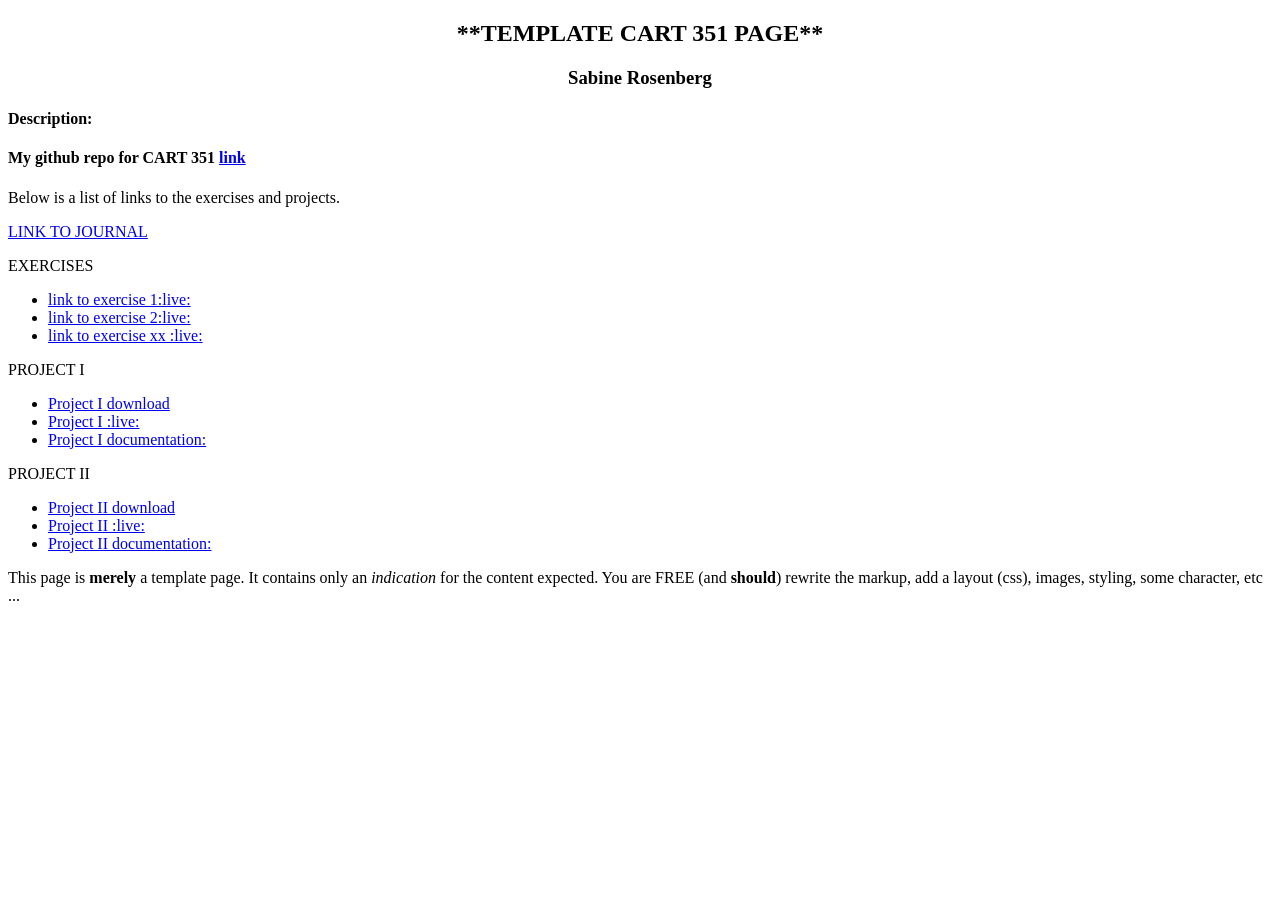
==== index.html @ 52aec034 "Add css and html look for visualisation" ====
<!DOCTYPE html>
<html>
<head>
  <title>**TEMPLATE CART 351 PAGE**</title>
  <meta charset="utf-8" />
  <link rel="stylesheet" type="text/css" href="css/main.css">
</head>
<body>
    <!-- the header div -->
  <header>
    <h2>**TEMPLATE CART 351 PAGE**</h2>
    <h3> Sabine Rosenberg </h3>
    <h4> Description: </h4>
      <h4> My github repo for CART 351 <a href = "#">link</a></h4>
    <p>Below is a list of links to the exercises and projects.</p>
  <header>
  <!-- the main div -->
  <main>
  
    <p> <a href = "journal.html">LINK TO JOURNAL</a> </p>
  
  <p> EXERCISES </p>
    <ul>
          <li><a href="#"> link to exercise 1:live:</a></li>
          <li><a href="#"> link to exercise 2:live:</a></li>
          <li><a href="#"> link to exercise xx :live:</a></li>
      </ul>
       <p> PROJECT I</p>
      <ul>
        <li><a href="#"> Project I download</a> </li>
        <li><a href="#"> Project I :live:</a></li>
        <li><a href="#"> Project I documentation:</a></li>
      </ul>
      <p> PROJECT II </p>
      <ul>
        <li><a href="#"> Project II download</a> </li>
        <li><a href="#"> Project II :live:</a></li>
        <li><a href="#"> Project II documentation:</a></li>
      </ul>

</main>
  <!-- the footer div -->
<footer>
<p>This page is <strong>merely</strong> a template page. It contains only an <em> indication </em> for the content expected. You are FREE (and <strong>should</strong>) rewrite the markup, add a layout (css), images, styling, some character, etc ...</p>
</footer>
</body>
</html>
---- css/main.css ----
h2 {
  text-align: center;
}
h3 {
  text-align: center;
}
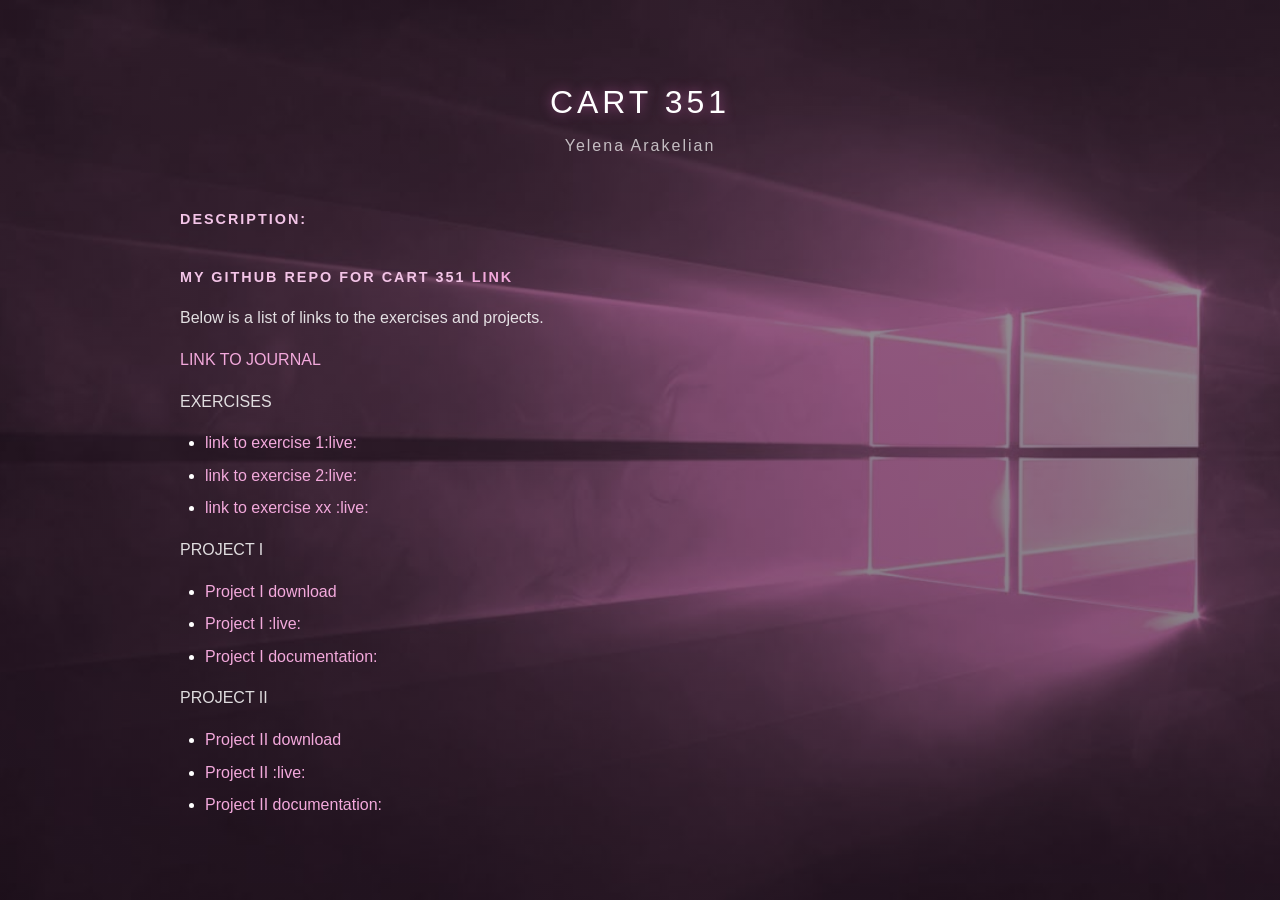
==== commit c5076d12: "Update index page layout and styles" ====
--- a/index.html
+++ b/index.html
@@ -1,47 +1,41 @@
-<!DOCTYPE html>
+<!doctype html>
 <html>
-<head>
-  <title>**TEMPLATE CART 351 PAGE**</title>
-  <meta charset="utf-8" />
-  <link rel="stylesheet" type="text/css" href="css/main.css">
-</head>
-<body>
+  <head>
+    <title>CART 351</title>
+    <meta charset="utf-8" />
+    <link rel="stylesheet" type="text/css" href="css/main.css" />
+  </head>
+  <body>
     <!-- the header div -->
-  <header>
-    <h2>**TEMPLATE CART 351 PAGE**</h2>
-    <h3> Sabine Rosenberg </h3>
-    <h4> Description: </h4>
-      <h4> My github repo for CART 351 <a href = "#">link</a></h4>
-    <p>Below is a list of links to the exercises and projects.</p>
-  <header>
-  <!-- the main div -->
-  <main>
-  
-    <p> <a href = "journal.html">LINK TO JOURNAL</a> </p>
-  
-  <p> EXERCISES </p>
-    <ul>
-          <li><a href="#"> link to exercise 1:live:</a></li>
-          <li><a href="#"> link to exercise 2:live:</a></li>
-          <li><a href="#"> link to exercise xx :live:</a></li>
+    <header>
+      <h2>CART 351</h2>
+      <h3>Yelena Arakelian</h3>
+      <h4>Description:</h4>
+      <h4>My github repo for CART 351 <a href="#">link</a></h4>
+      <p>Below is a list of links to the exercises and projects.</p>
+    </header>
+    <!-- the main div -->
+    <main>
+      <p><a href="journal.html">LINK TO JOURNAL</a></p>
+
+      <p>EXERCISES</p>
+      <ul>
+        <li><a href="#"> link to exercise 1:live:</a></li>
+        <li><a href="#"> link to exercise 2:live:</a></li>
+        <li><a href="#"> link to exercise xx :live:</a></li>
       </ul>
-       <p> PROJECT I</p>
+      <p>PROJECT I</p>
       <ul>
-        <li><a href="#"> Project I download</a> </li>
+        <li><a href="#"> Project I download</a></li>
         <li><a href="#"> Project I :live:</a></li>
         <li><a href="#"> Project I documentation:</a></li>
       </ul>
-      <p> PROJECT II </p>
+      <p>PROJECT II</p>
       <ul>
-        <li><a href="#"> Project II download</a> </li>
+        <li><a href="#"> Project II download</a></li>
         <li><a href="#"> Project II :live:</a></li>
         <li><a href="#"> Project II documentation:</a></li>
       </ul>
-
-</main>
-  <!-- the footer div -->
-<footer>
-<p>This page is <strong>merely</strong> a template page. It contains only an <em> indication </em> for the content expected. You are FREE (and <strong>should</strong>) rewrite the markup, add a layout (css), images, styling, some character, etc ...</p>
-</footer>
-</body>
-</html>+    </main>
+  </body>
+</html>
--- a/css/main.css
+++ b/css/main.css
@@ -1,6 +1,115 @@
+* {
+  box-sizing: border-box;
+}
+
+html {
+  min-height: 100%;
+
+  background:
+    linear-gradient(rgba(25, 10, 25, 0.45), rgba(25, 10, 25, 0.55)),
+    url("../images/background.jpg");
+
+  background-size: cover;
+  background-position: center;
+  background-repeat: no-repeat;
+  background-attachment: fixed;
+}
+
+body {
+  max-width: 1000px;
+  margin: 0 auto;
+  padding: 50px 40px;
+
+  color: white;
+
+  font-family: Arial, Helvetica, sans-serif;
+  font-size: 16px;
+  line-height: 1.6;
+}
+
+/* Main title */
 h2 {
   text-align: center;
+
+  margin-bottom: 5px;
+
+  font-size: 2rem;
+  font-weight: 500;
+
+  letter-spacing: 4px;
+
+  color: white;
+
+  text-shadow: 0 0 12px rgba(255, 120, 220, 0.5);
 }
+
+/* Your name */
 h3 {
   text-align: center;
+
+  margin-top: 0;
+  margin-bottom: 50px;
+
+  font-size: 1rem;
+  font-weight: 400;
+
+  color: rgba(255, 255, 255, 0.7);
+
+  letter-spacing: 2px;
 }
+
+/* Section titles */
+h4 {
+  margin-top: 35px;
+  margin-bottom: 8px;
+
+  color: #f3c4e7;
+
+  font-size: 0.9rem;
+
+  letter-spacing: 2px;
+
+  text-transform: uppercase;
+}
+
+/* Paragraphs */
+p {
+  color: rgba(255, 255, 255, 0.85);
+}
+
+/* Lists */
+ul {
+  padding-left: 25px;
+  margin-top: 8px;
+}
+
+li {
+  margin: 7px 0;
+}
+
+/* Links */
+a {
+  color: #f3a9dc;
+
+  text-decoration: none;
+
+  transition: 0.2s;
+}
+
+a:hover {
+  color: white;
+  text-shadow: 0 0 8px #ff7edb;
+}
+
+/* Footer */
+footer {
+  margin-top: 60px;
+
+  text-align: center;
+
+  color: rgba(255, 255, 255, 0.5);
+
+  font-size: 0.8rem;
+
+  letter-spacing: 1px;
+}
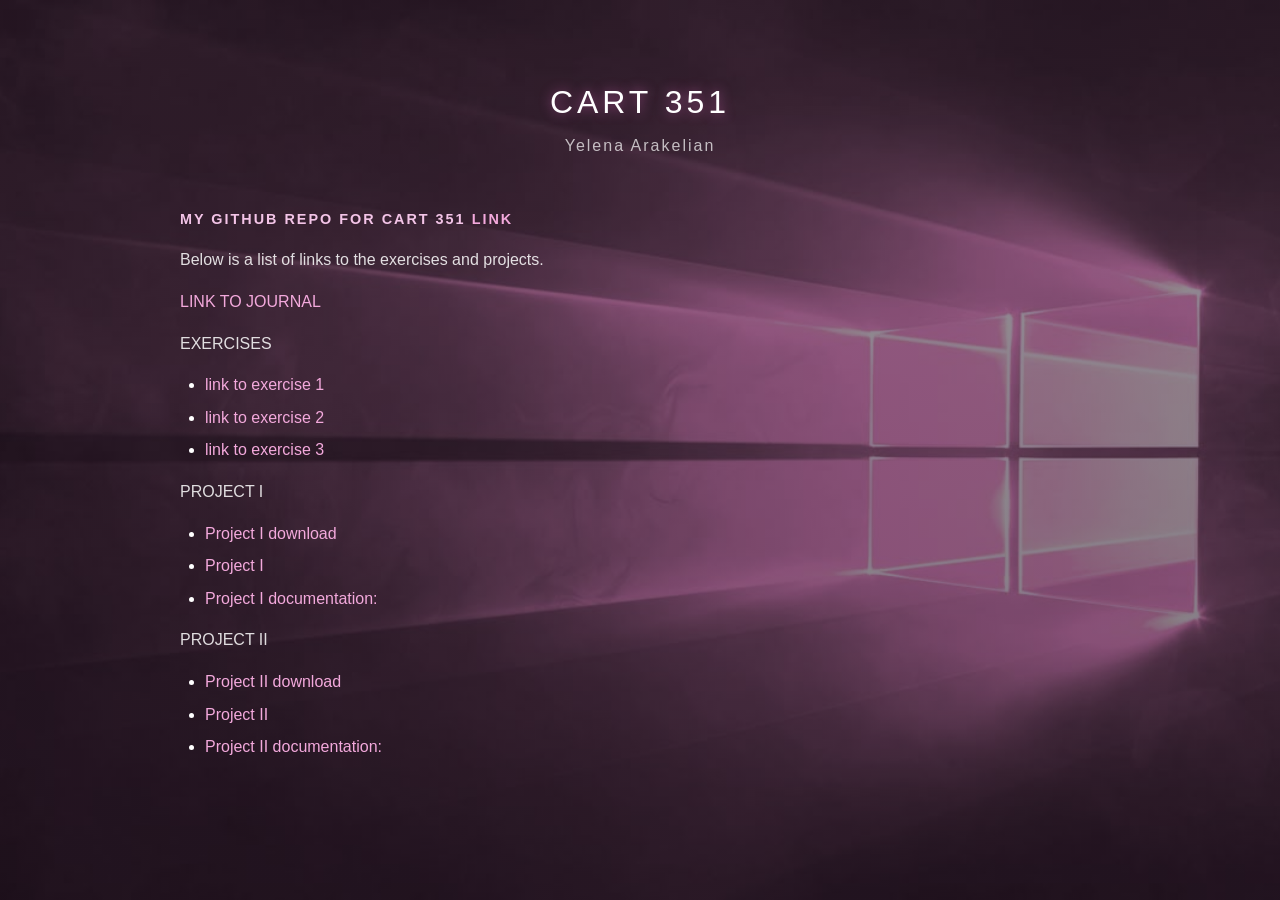
==== commit 782a0697: "Update journal for week 1 and week 2" ====
--- a/index.html
+++ b/index.html
@@ -10,7 +10,6 @@
     <header>
       <h2>CART 351</h2>
       <h3>Yelena Arakelian</h3>
-      <h4>Description:</h4>
       <h4>My github repo for CART 351 <a href="#">link</a></h4>
       <p>Below is a list of links to the exercises and projects.</p>
     </header>
@@ -20,20 +19,20 @@
 
       <p>EXERCISES</p>
       <ul>
-        <li><a href="#"> link to exercise 1:live:</a></li>
-        <li><a href="#"> link to exercise 2:live:</a></li>
-        <li><a href="#"> link to exercise xx :live:</a></li>
+        <li><a href="EXERCISES/exercise1.html">link to exercise 1</a></li>
+        <li><a href="EXERCISES/exercise2.html">link to exercise 2</a></li>
+        <li><a href="EXERCISES/exercise3.html">link to exercise 3</a></li>
       </ul>
       <p>PROJECT I</p>
       <ul>
         <li><a href="#"> Project I download</a></li>
-        <li><a href="#"> Project I :live:</a></li>
+        <li><a href="#"> Project I </a></li>
         <li><a href="#"> Project I documentation:</a></li>
       </ul>
       <p>PROJECT II</p>
       <ul>
         <li><a href="#"> Project II download</a></li>
-        <li><a href="#"> Project II :live:</a></li>
+        <li><a href="#"> Project II </a></li>
         <li><a href="#"> Project II documentation:</a></li>
       </ul>
     </main>
